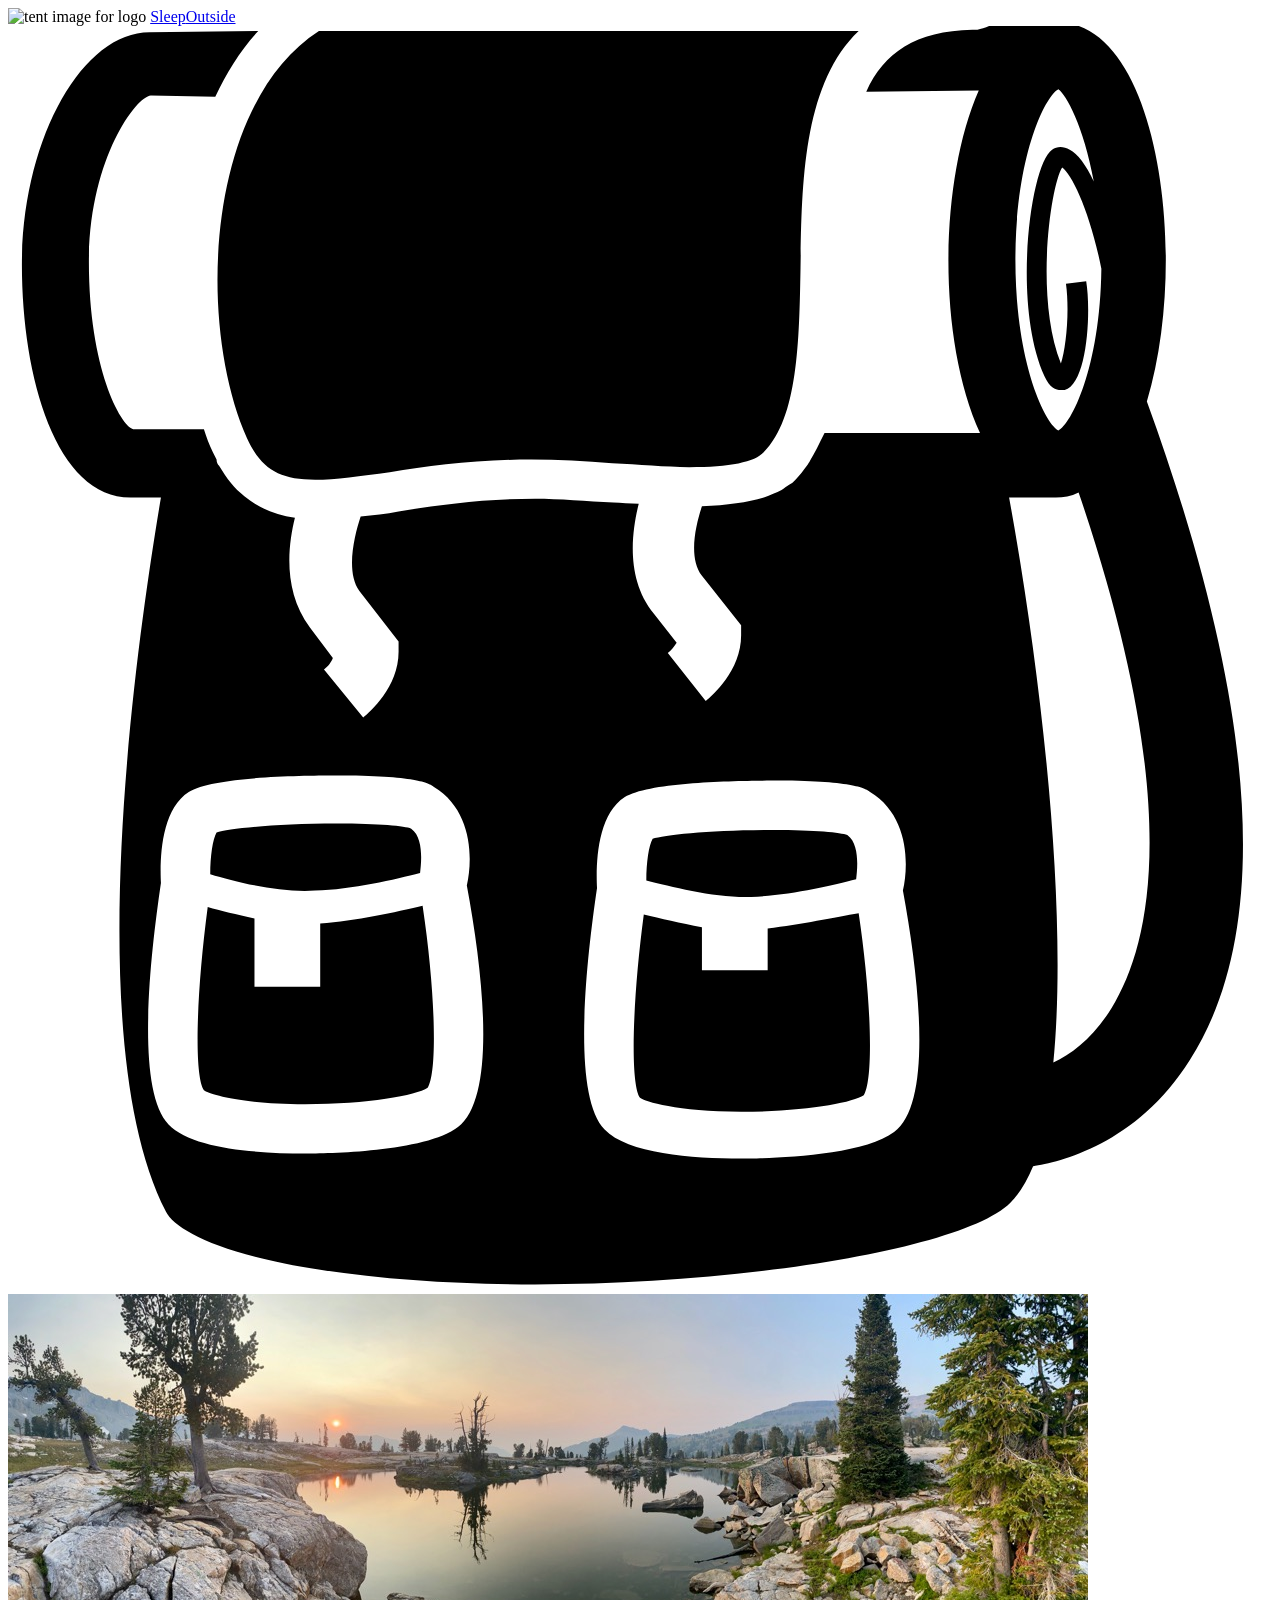
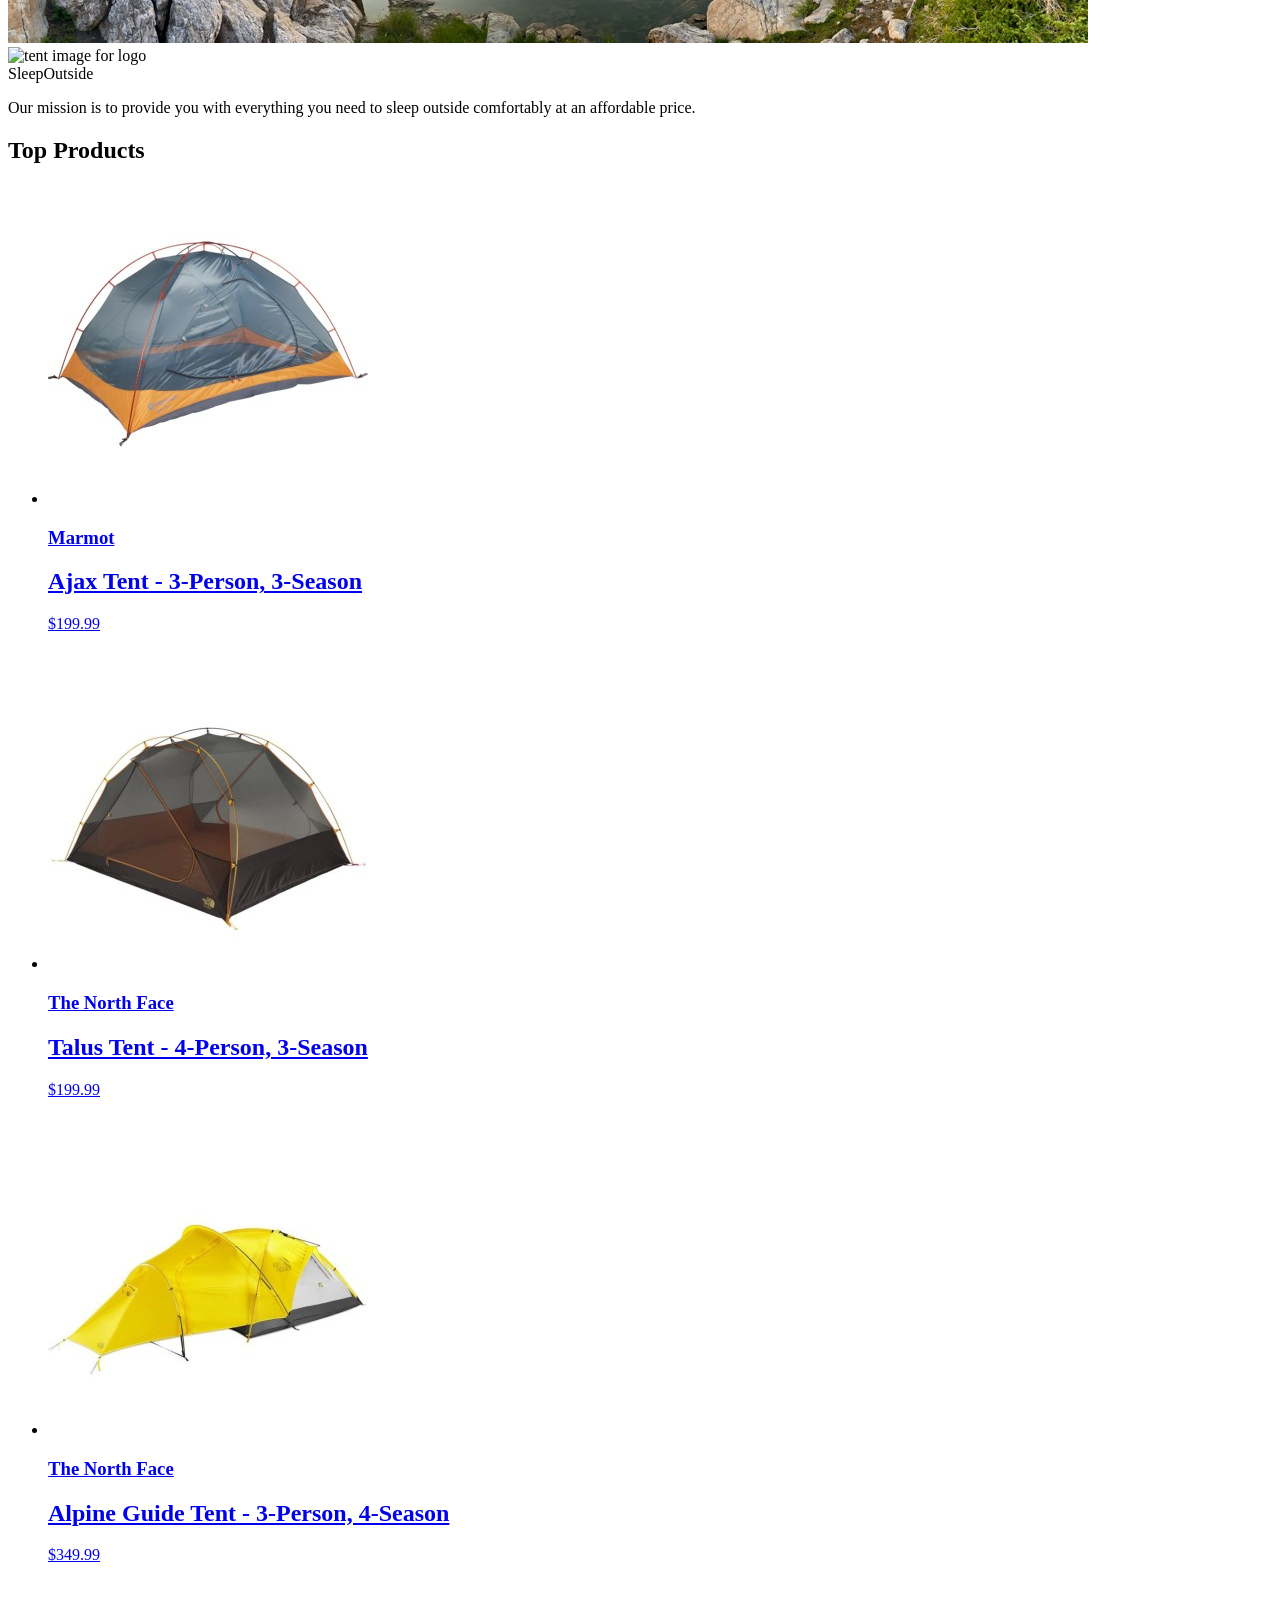
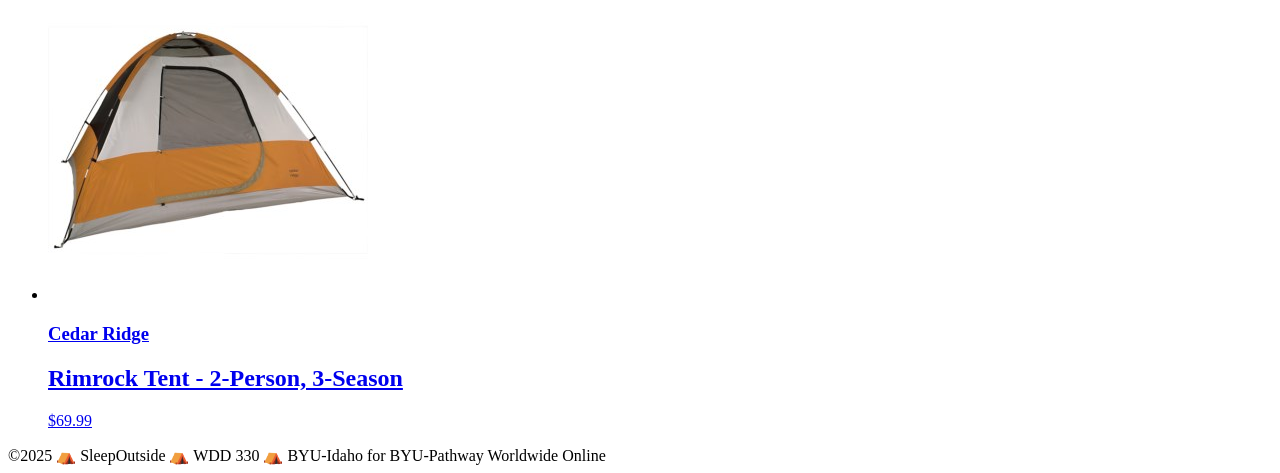
==== src/index.html @ 2abc9cc9 "created a template function" ====
<!doctype html>
<html lang="en">
  <head>
    <meta charset="UTF-8" />
    <meta name="viewport" content="width=device-width, initial-scale=1.0" />
    <title>Sleep Outside | Home</title>
    <link rel="stylesheet" href="/css/style.css" />
    <script src="js/main.js" type="module"></script>
  </head>

  <body>
    <header class="divider">
      <div class="logo">
        <img src="/images/noun_Tent_2517.svg" alt="tent image for logo" />
        <a href="index.html"> Sleep<span class="highlight">Outside</span></a>
      </div>
      <div class="cart">
        <a href="cart/index.html">
          <svg xmlns="http://www.w3.org/2000/svg" viewBox="0 0 100 100">
            <path
              d="M18.9 32.6c1.1 2.4 2.5 3.3 5.4 3.3 1.6 0 3.6-0.3 5.9-0.6 3.2-0.5 6.9-1 11.2-1 2.1 0 4.3 0.1 6.4 0.3 2.1 0.1 4.2 0.3 6.1 0.3 3.2 0 5.2-0.4 5.9-1.2 2.7-2.7 2.8-8.8 2.9-14.6 0.1-6.7 0.2-14.5 4.6-18.7 -0.5 0-1 0-1.6 0 -14.2 0-37.5 0-41.1 0C15.6 6.2 14.9 23.6 18.9 32.6z"
            />
            <path
              d="M90.1 29.7c1-3.3 1.5-7.3 1.5-11.2 0-9-2.7-18.8-8.6-18.8 -0.1 0-0.2 0-0.3 0L77.8-0.1c-0.3 0.2-0.8 0.3-1.1 0.4 0 0 0 0 0 0 -0.2 0-0.3 0-0.4 0 -4.5 0.1-7 1.8-8.4 4.9l8.9-0.1c-1.6 3.6-2.4 8.7-2.4 13.5 0 4.9 0.8 9.9 2.5 13.6l-12.3 0c-0.2 0.4-0.4 0.8-0.6 1.2 -0.2 0.4-0.4 0.7-0.6 1.1 -0.1 0.1-0.1 0.2-0.2 0.3 -0.3 0.4-0.5 0.7-0.9 1.1 0 0 0 0 0 0 0 0-0.1 0.1-0.1 0.1 -0.1 0.1-0.2 0.2-0.4 0.3 -0.2 0.1-0.4 0.3-0.6 0.4 0 0 0 0 0 0 -0.4 0.2-0.9 0.4-1.4 0.6 -1.3 0.4-2.9 0.6-4.9 0.7 -0.5 1.5-1.1 4.1 0 5.5l3.1 3.9 0 0.8c0 2.8-2.3 4.8-2.8 5.2l-3-3.8c0.3-0.2 0.5-0.5 0.7-0.8l-1.8-2.3c-2.2-2.7-1.8-6.3-1.2-8.7 -0.7 0-1.4-0.1-2-0.1 -2.1-0.1-4.3-0.3-6.2-0.3 -4.1 0-7.7 0.5-10.8 1 -1 0.2-2 0.3-3 0.4 -0.5 1.5-1.2 4.4-0.1 5.9l3.1 4 0 0.8c0 2.8-2.3 4.8-2.8 5.2l-3.1-3.8c0.3-0.2 0.6-0.6 0.7-0.9l-1.8-2.4c-2.1-2.8-1.8-6.3-1.2-8.7 -1.6-0.2-2.9-0.8-4-1.7h0c-0.8-0.6-1.4-1.4-2-2.4 -0.1-0.1-0.2-0.3-0.2-0.5 -0.1-0.2-0.2-0.4-0.3-0.6 -0.3-0.6-0.5-1.2-0.7-1.8l-5.6 0c-1-0.3-3.5-4.8-3.5-13.2 0-8.1 3.7-13.1 4.9-13.2L16.4 5.6c0.9-1.9 2-3.7 3.4-5.2L11.2 0.5c-5.4 0-10.1 8.6-10.1 18.4 0 8.9 2.7 18.4 8.6 18.4h2.4c-1.8 10.7-6.6 43 0.4 56.5 0.7 1.4 4.3 3.4 12.2 4.6 20.2 3.1 49.8-0.5 54.6-5.3 0.7-0.7 1.3-1.7 1.8-2.9 2-0.3 8.2-1.7 12.4-8.4C100.1 71.5 98.9 53.9 90.1 29.7zM35.6 87.1c-2.6 2-10.5 2.1-12.1 2.1 0 0 0 0 0 0 -3.9 0-9-0.4-10.8-2.3 -2.6-2.7-1.5-13-0.6-19.1 -0.1-1.9 0-5.8 2.2-7.2 1.9-1.2 8.7-1.3 11.6-1.3 6.4 0 7.4 0.6 7.8 0.9 3 1.8 3.1 5.6 2.6 7.8C37.7 75.5 38.6 84.8 35.6 87.1zM70.1 87.5c-2.6 2-10.5 2.1-12.1 2.1 0 0 0 0 0 0 -3.9 0-9-0.4-10.8-2.3 -2.6-2.7-1.5-13-0.6-19.1 -0.1-1.9 0-5.8 2.2-7.2 1.9-1.2 8.7-1.3 11.6-1.3 6.4 0 7.4 0.6 7.8 0.9 3 1.8 3.1 5.6 2.6 7.8C72.2 76 73.1 85.3 70.1 87.5zM85.9 12.3c-0.6-1.3-1.3-2.2-1.9-2.5 -0.5-0.3-1-0.3-1.4 0 -1.7 1.1-3.2 12.2-0.6 17.9 0.4 0.9 0.9 1.1 1.3 1.1 0.1 0 0.2 0 0.3 0 1.8-0.5 2.1-6.2 1.7-8.6l-1.6 0.2c0.3 2.2 0 5.1-0.4 6.3 -2.1-5.3-0.8-14.1 0.1-15.5 0.8 0.6 2.2 3.5 3.1 8 -0.1 7.9-2.4 12.3-3.4 12.8 -1-0.5-3.4-5.2-3.4-13.5 0-8.3 2.4-13 3.4-13.5C83.7 5.4 85.1 7.9 85.9 12.3zM87.3 77.7c-1.4 2.3-3.1 3.6-4.6 4.3 1.2-12.2-1-31-3.5-44.7h3.3c0.1 0 0.3 0 0.4 0 0.6 0 1.2-0.1 1.8-0.4C92.8 60.7 90.7 72.2 87.3 77.7z"
            />
            <path
              d="M24.7 71v5h-5.2v-5.4c-1.4-0.3-2.7-0.6-3.7-0.9 -0.9 6.8-1.1 13.3-0.3 14.5 0.4 0.3 2.9 1.1 8 1.1h0c5 0 8.8-0.7 9.7-1.3 0.8-1.3 0.6-7.7-0.4-14.4C30.7 70.1 27.5 70.8 24.7 71z"
            />
            <path
              d="M58.8 68.9c2.9-0.1 6.4-0.9 8.3-1.4 0.1-0.8 0.3-2.8-0.7-3.5 -0.5-0.2-2.5-0.4-5.9-0.4 -4.9 0-8.6 0.4-9.5 0.7 -0.3 0.5-0.5 1.9-0.5 3.3C52.5 68.1 56 69 58.8 68.9z"
            />
            <path
              d="M24.3 68.4c2.9-0.1 6.4-0.9 8.3-1.4 0.1-0.8 0.3-2.8-0.7-3.5 -0.5-0.2-2.5-0.4-5.9-0.4 -4.9 0-8.6 0.4-9.5 0.7 -0.3 0.5-0.5 1.9-0.5 3.3C18 67.7 21.5 68.6 24.3 68.4z"
            />
            <path
              d="M60.1 71.4v3.3h-5.2v-3.4c-1.7-0.3-3.3-0.7-4.6-1 -0.9 6.8-1.1 13.3-0.3 14.5 0.4 0.3 2.9 1.1 8 1.1h0c5 0 8.8-0.7 9.7-1.3 0.8-1.3 0.6-7.7-0.4-14.4C65.5 70.5 62.7 71.1 60.1 71.4z"
            />

            <!-- <text x="0" y="115" fill="#000000" font-size="5px" font-weight="bold" font-family="'Helvetica Neue', Helvetica, Arial-Unicode, Arial, Sans-serif">Created by Natalia Woodroffe</text>
            <text x="0" y="120" fill="#000000" font-size="5px" font-weight="bold" font-family="'Helvetica Neue', Helvetica, Arial-Unicode, Arial, Sans-serif">from the Noun Project</text> -->
          </svg>
        </a>
      </div>
    </header>
    <main class="divider">
      <div class="hero">
        <img
          src="/images/banner-sm.jpg"
          srcset="images/banner-sm.jpg 500w, images/banner.jpg"
          alt="image of a high mountain lake"
        />
        <div class="logo logo--square">
          <img src="/images/noun_Tent_2517.svg" alt="tent image for logo" />
          <div>Sleep<span class="highlight">Outside</span></div>
        </div>
        <div class="mission">
          <p>
            Our mission is to provide you with everything you need to sleep
            outside comfortably at an affordable price.
          </p>
        </div>
      </div>

      <section class="products">
        <h2>Top Products</h2>
        <ul class="product-list">
          <li class="product-card">
            <a href="product_pages/?product=880RR">
              <img
                src="images/tents/marmot-ajax-tent-3-person-3-season-in-pale-pumpkin-terracotta~p~880rr_01~320.jpg"
                alt="Marmot Ajax tent"
              />
              <h3 class="card__brand">Marmot</h3>
              <h2 class="card__name">Ajax Tent - 3-Person, 3-Season</h2>
              <p class="product-card__price">$199.99</p>
            </a>
          </li>
          <li class="product-card">
            <a href="product_pages/?product=985RF">
              <img
                src="images/tents/the-north-face-talus-tent-4-person-3-season-in-golden-oak-saffron-yellow~p~985rf_01~320.jpg"
                alt="Talus Tent - 4-Person, 3-Season"
              />
              <h3 class="card__brand">The North Face</h3>
              <h2 class="card__name">Talus Tent - 4-Person, 3-Season</h2>
              <p class="product-card__price">$199.99</p>
            </a>
          </li>
          <li class="product-card">
            <a href="product_pages/?product=985PR">
              <img
                src="images/tents/the-north-face-alpine-guide-tent-3-person-4-season-in-canary-yellow-high-rise-grey~p~985pr_01~320.jpg"
                alt="Alpine Guide Tent - 3-Person, 4-Season"
              />
              <h3 class="card__brand">The North Face</h3>
              <h2 class="card__name">Alpine Guide Tent - 3-Person, 4-Season</h2>
              <p class="product-card__price">$349.99</p>
            </a>
          </li>
          <li class="product-card">
            <a href="product_pages/?product=344YJ">
              <img
                src="images/tents/cedar-ridge-rimrock-tent-2-person-3-season-in-rust-clay~p~344yj_01~320.jpg"
                alt="Rimrock Tent - 2-Person, 3-Season"
              />
              <h3 class="card__brand">Cedar Ridge</h3>
              <h2 class="card__name">Rimrock Tent - 2-Person, 3-Season</h2>
              <p class="product-card__price">$69.99</p>
            </a>
          </li>
        </ul>
      </section>
    </main>
    <footer>
      &copy;2025 ⛺ SleepOutside ⛺ WDD 330 ⛺ BYU-Idaho for BYU-Pathway
      Worldwide Online
    </footer>
  </body>
</html>
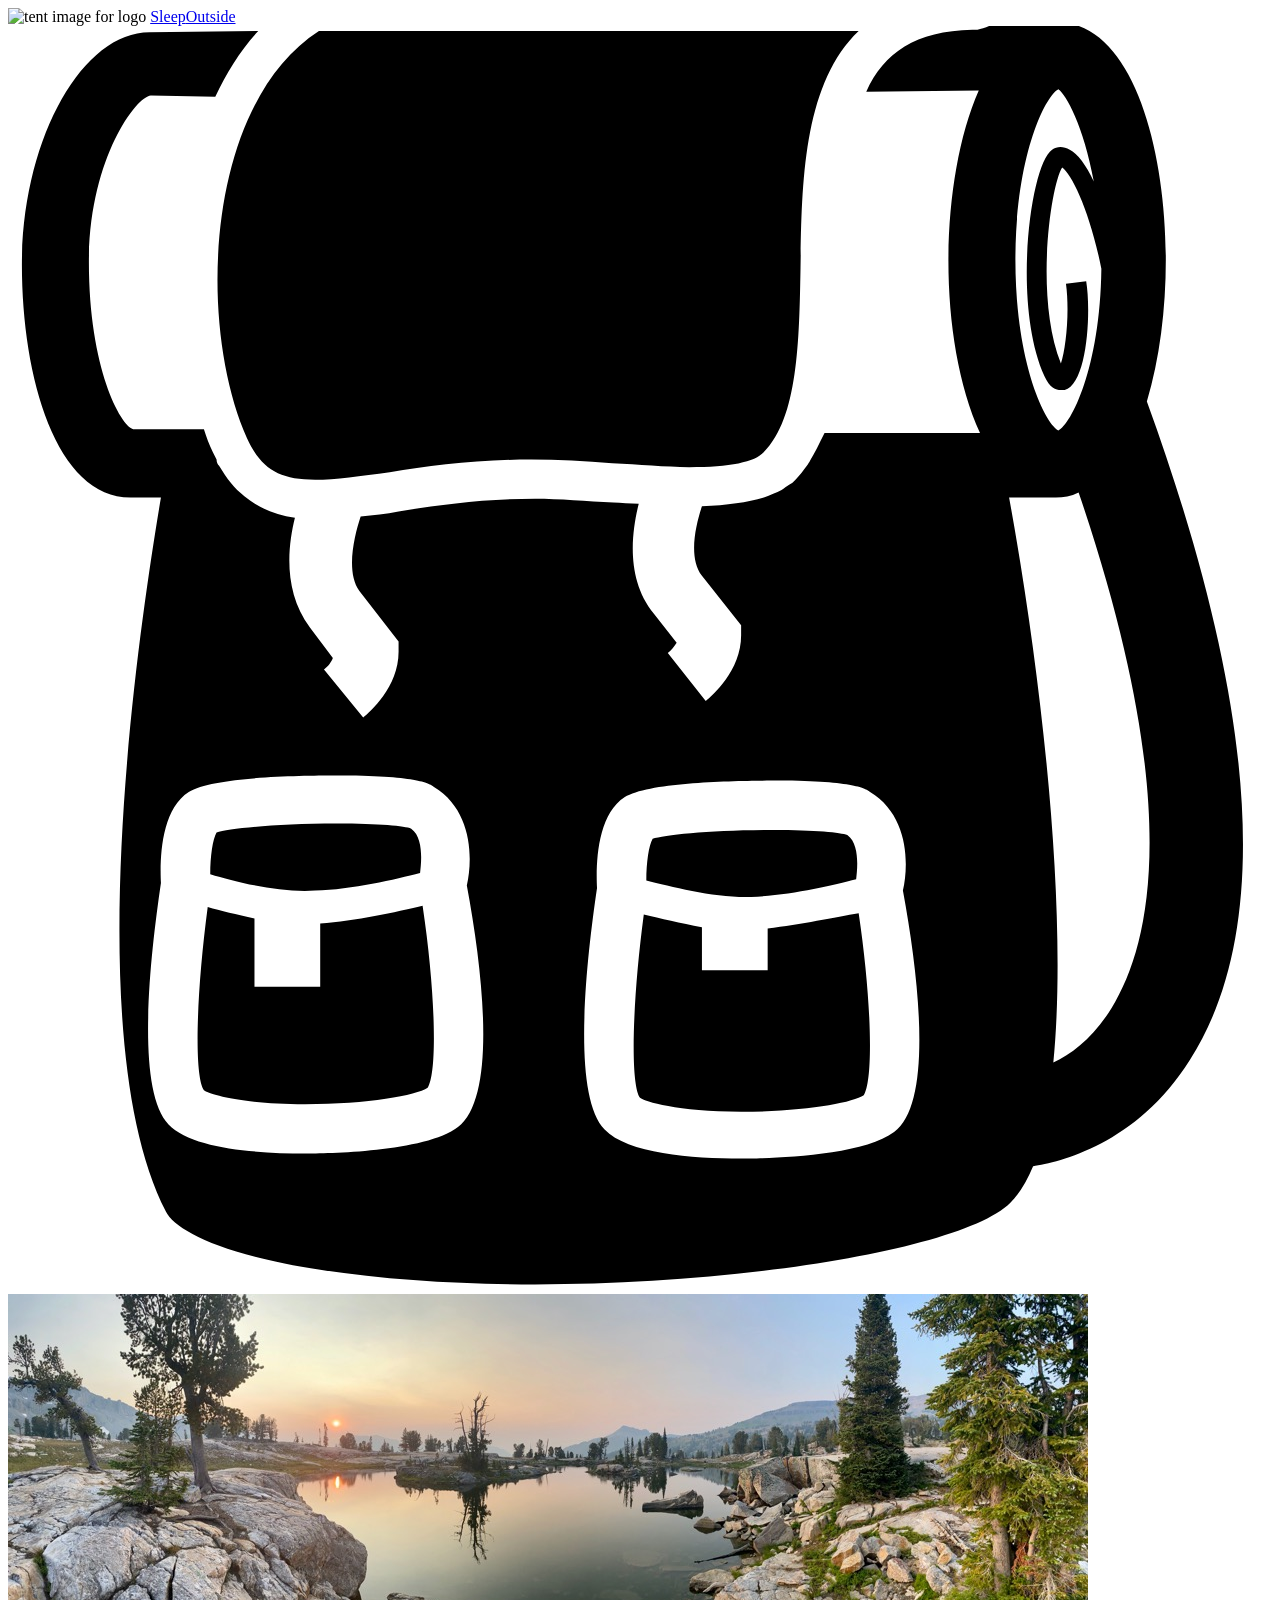
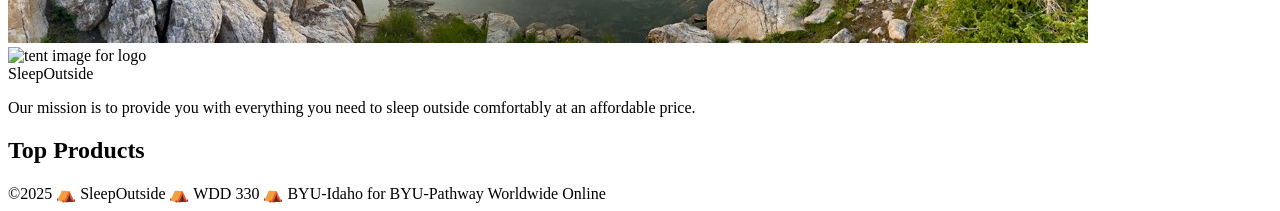
==== commit 497996ef: "completed" ====
--- a/src/index.html
+++ b/src/index.html
@@ -64,7 +64,7 @@
       <section class="products">
         <h2>Top Products</h2>
         <ul class="product-list">
-          <li class="product-card">
+          <!-- <li class="product-card">
             <a href="product_pages/?product=880RR">
               <img
                 src="images/tents/marmot-ajax-tent-3-person-3-season-in-pale-pumpkin-terracotta~p~880rr_01~320.jpg"
@@ -107,7 +107,7 @@
               <h2 class="card__name">Rimrock Tent - 2-Person, 3-Season</h2>
               <p class="product-card__price">$69.99</p>
             </a>
-          </li>
+          </li> -->
         </ul>
       </section>
     </main>
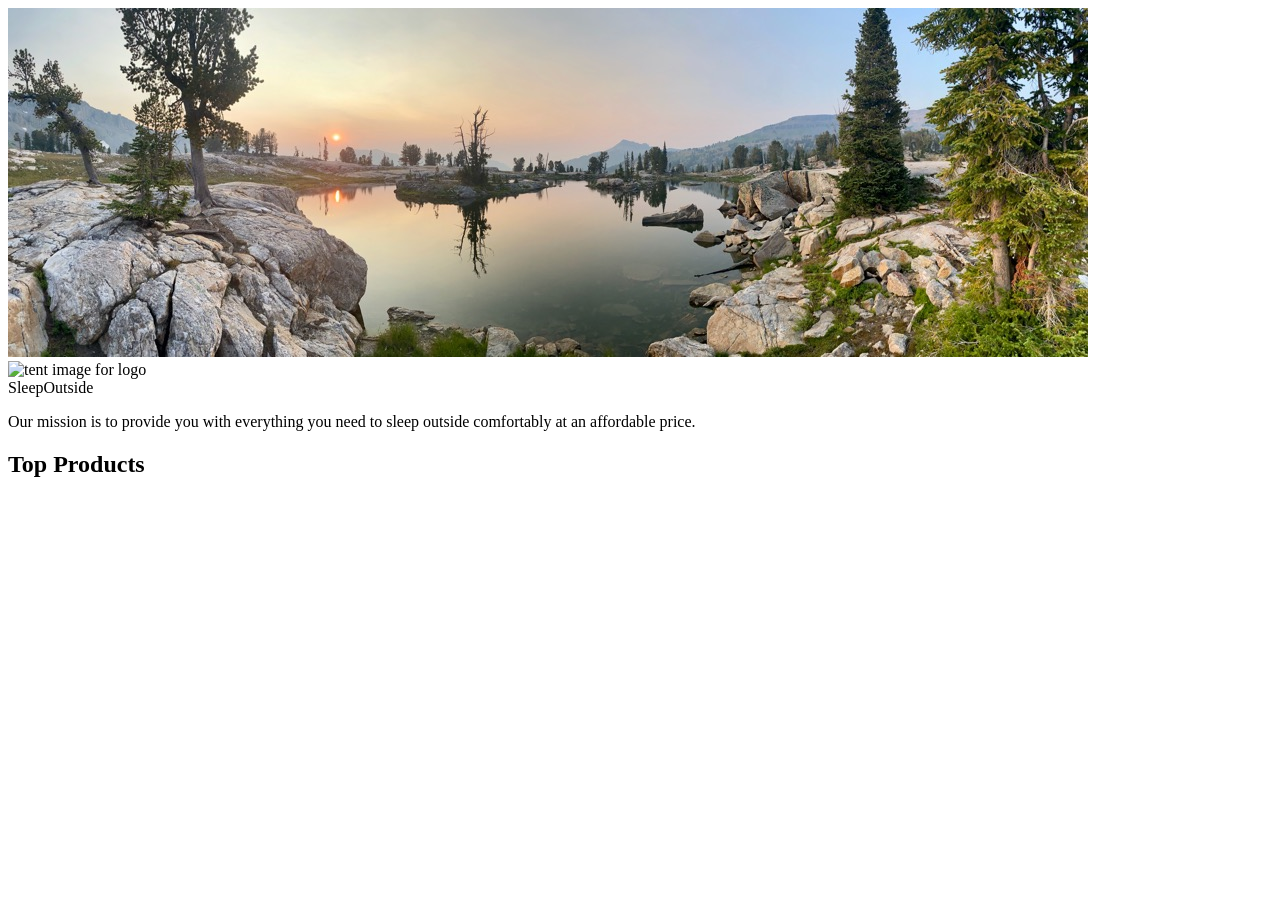
==== commit 15e0d73d: "Header + footer" ====
--- a/src/index.html
+++ b/src/index.html
@@ -9,8 +9,8 @@
   </head>
 
   <body>
-    <header class="divider">
-      <div class="logo">
+    <header class="divider" id="main-header">
+      <!-- <div class="logo">
         <img src="/images/noun_Tent_2517.svg" alt="tent image for logo" />
         <a href="index.html"> Sleep<span class="highlight">Outside</span></a>
       </div>
@@ -36,11 +36,11 @@
               d="M60.1 71.4v3.3h-5.2v-3.4c-1.7-0.3-3.3-0.7-4.6-1 -0.9 6.8-1.1 13.3-0.3 14.5 0.4 0.3 2.9 1.1 8 1.1h0c5 0 8.8-0.7 9.7-1.3 0.8-1.3 0.6-7.7-0.4-14.4C65.5 70.5 62.7 71.1 60.1 71.4z"
             />
 
-            <!-- <text x="0" y="115" fill="#000000" font-size="5px" font-weight="bold" font-family="'Helvetica Neue', Helvetica, Arial-Unicode, Arial, Sans-serif">Created by Natalia Woodroffe</text>
-            <text x="0" y="120" fill="#000000" font-size="5px" font-weight="bold" font-family="'Helvetica Neue', Helvetica, Arial-Unicode, Arial, Sans-serif">from the Noun Project</text> -->
+            --<text x="0" y="115" fill="#000000" font-size="5px" font-weight="bold" font-family="'Helvetica Neue', Helvetica, Arial-Unicode, Arial, Sans-serif">Created by Natalia Woodroffe</text>
+            <text x="0" y="120" fill="#000000" font-size="5px" font-weight="bold" font-family="'Helvetica Neue', Helvetica, Arial-Unicode, Arial, Sans-serif">from the Noun Project</text>--
           </svg>
         </a>
-      </div>
+      </div>-->
     </header>
     <main class="divider">
       <div class="hero">
@@ -111,9 +111,9 @@
         </ul>
       </section>
     </main>
-    <footer>
-      &copy;2025 ⛺ SleepOutside ⛺ WDD 330 ⛺ BYU-Idaho for BYU-Pathway
-      Worldwide Online
+    <footer id="main-footer">
+      <!-- &copy;2025 ⛺ SleepOutside ⛺ WDD 330 ⛺ BYU-Idaho for BYU-Pathway
+      Worldwide Online-->
     </footer>
   </body>
 </html>
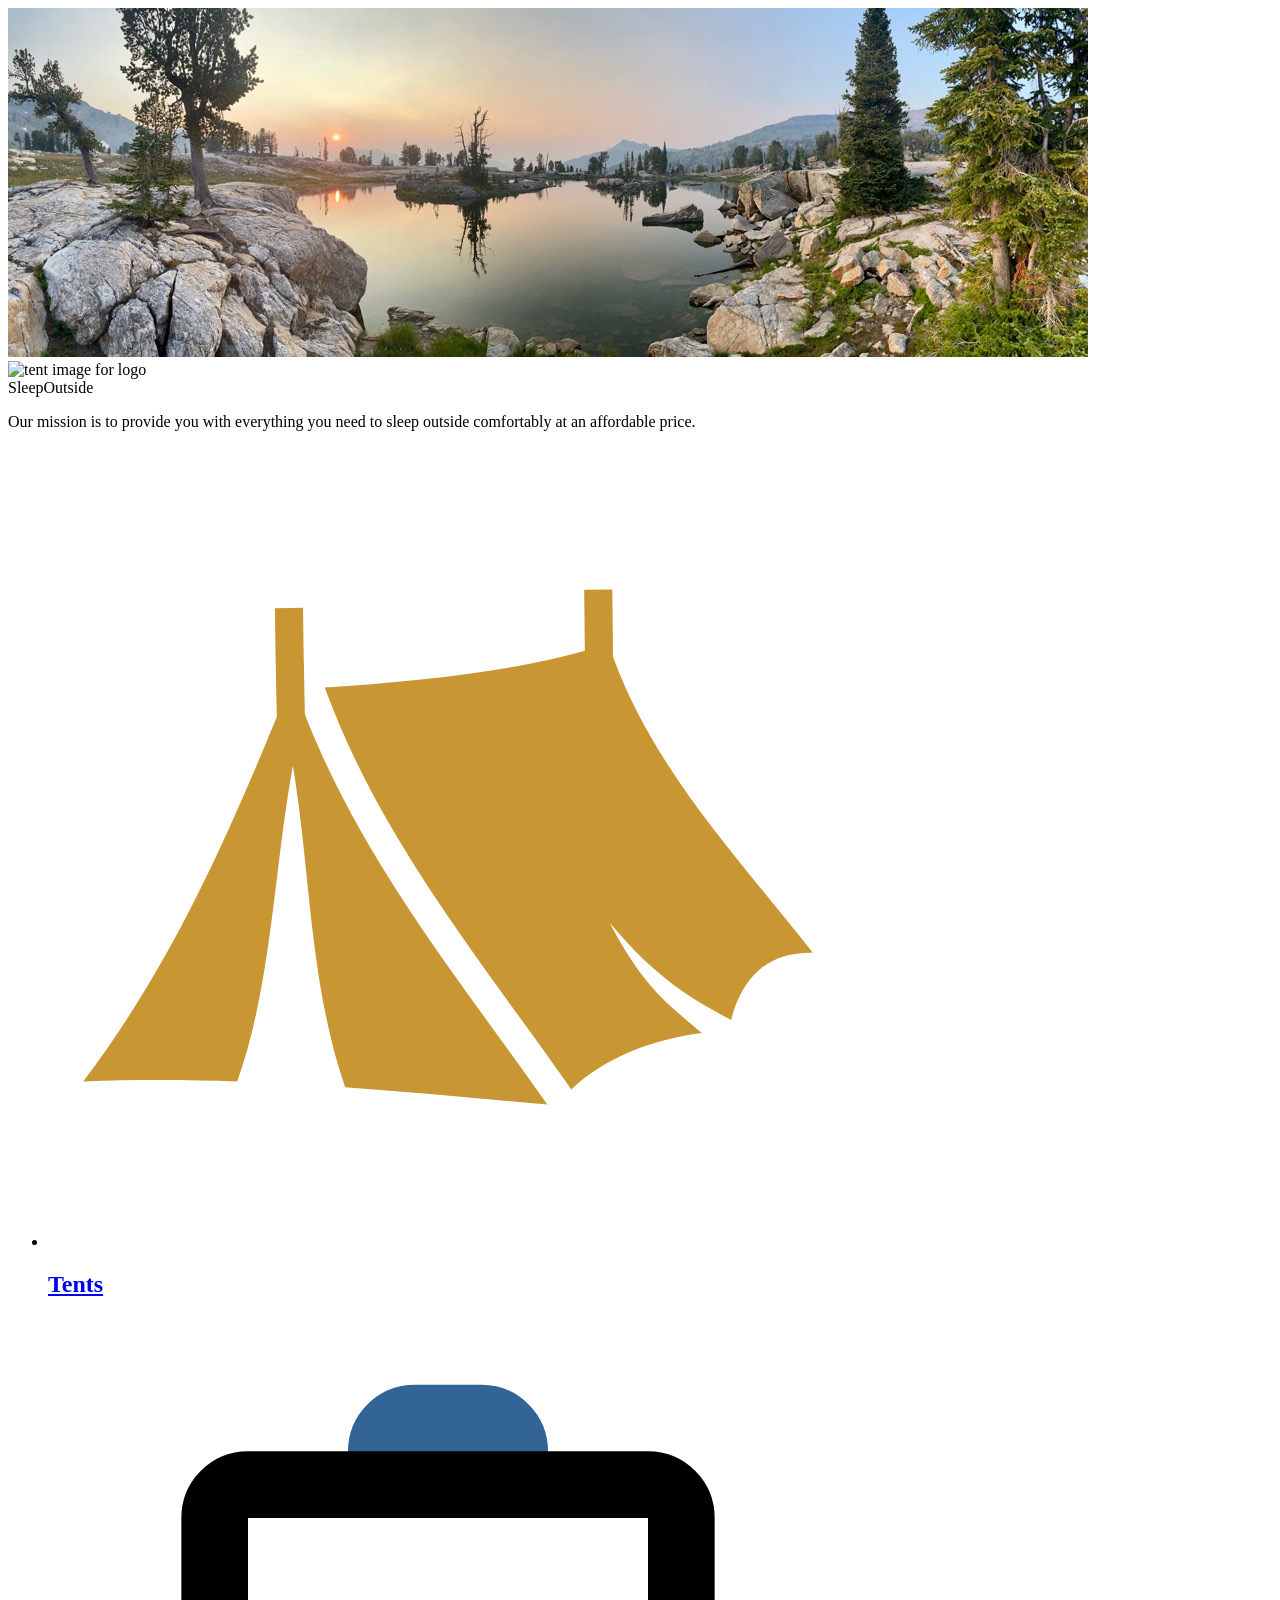
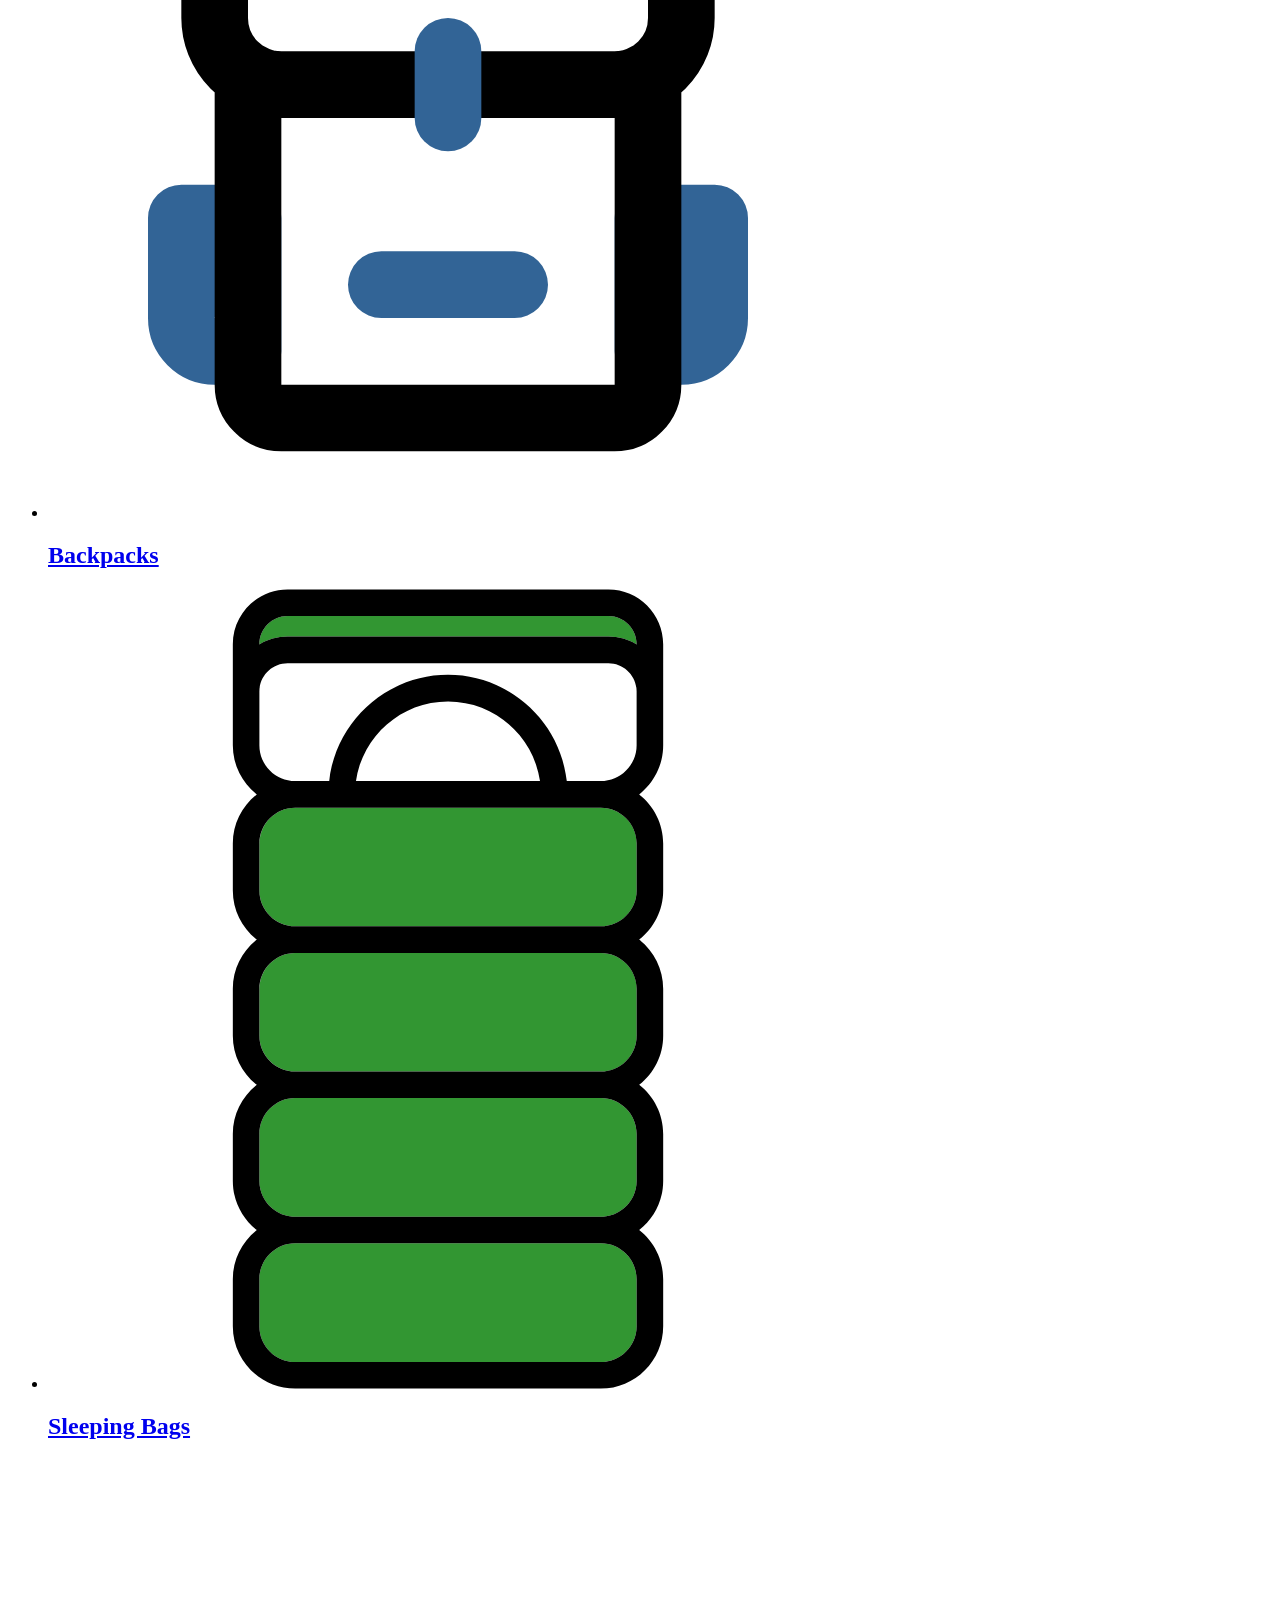
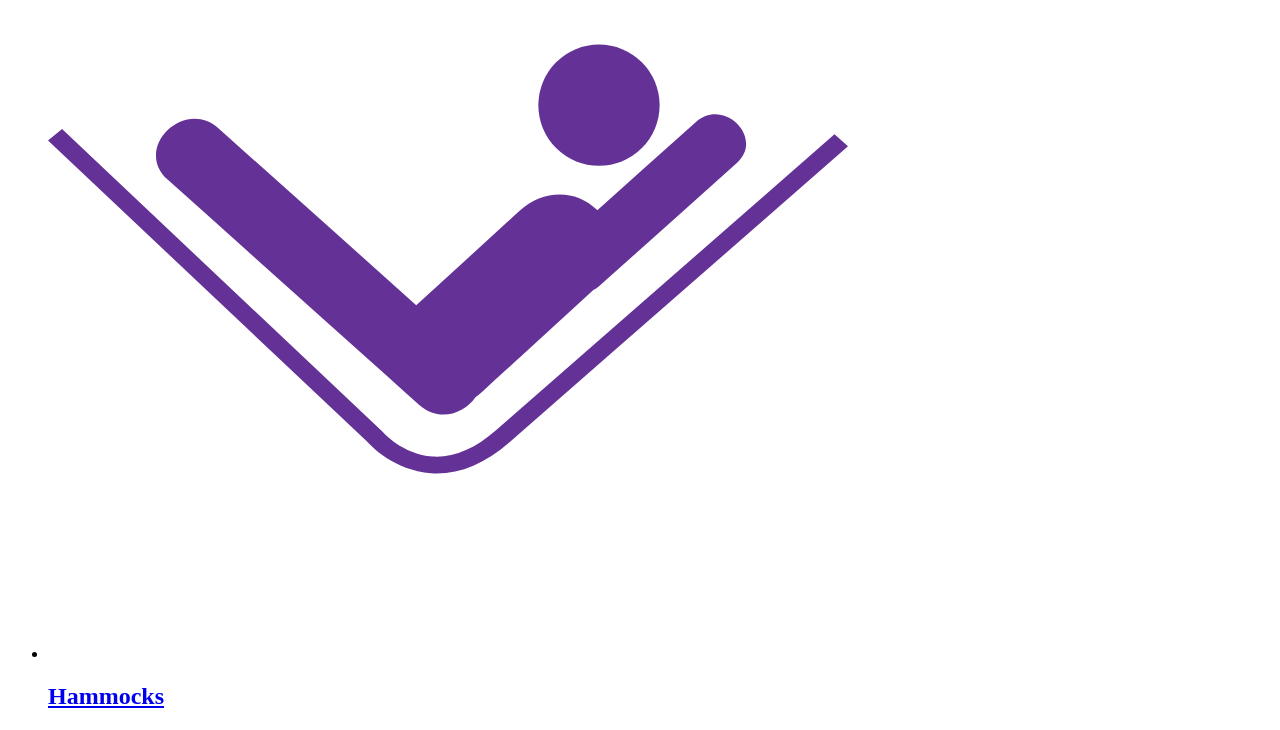
==== commit 7604348c: "Expand inventory" ====
--- a/src/index.html
+++ b/src/index.html
@@ -62,52 +62,31 @@
       </div>
 
       <section class="products">
-        <h2>Top Products</h2>
-        <ul class="product-list">
-          <!-- <li class="product-card">
-            <a href="product_pages/?product=880RR">
-              <img
-                src="images/tents/marmot-ajax-tent-3-person-3-season-in-pale-pumpkin-terracotta~p~880rr_01~320.jpg"
-                alt="Marmot Ajax tent"
-              />
-              <h3 class="card__brand">Marmot</h3>
-              <h2 class="card__name">Ajax Tent - 3-Person, 3-Season</h2>
-              <p class="product-card__price">$199.99</p>
+        <ul class="product-grid">
+          <li>
+            <a href="product_listing/index.html?category=tents">
+              <img src="images/tents.svg" alt="Tents" />
+              <h2>Tents</h2>
             </a>
           </li>
-          <li class="product-card">
-            <a href="product_pages/?product=985RF">
-              <img
-                src="images/tents/the-north-face-talus-tent-4-person-3-season-in-golden-oak-saffron-yellow~p~985rf_01~320.jpg"
-                alt="Talus Tent - 4-Person, 3-Season"
-              />
-              <h3 class="card__brand">The North Face</h3>
-              <h2 class="card__name">Talus Tent - 4-Person, 3-Season</h2>
-              <p class="product-card__price">$199.99</p>
+          <li>
+            <a href="product_listing/index.html?category=backpacks">
+              <img src="images/backpacks.svg" alt="Backpacks" />
+              <h2>Backpacks</h2>
             </a>
           </li>
-          <li class="product-card">
-            <a href="product_pages/?product=985PR">
-              <img
-                src="images/tents/the-north-face-alpine-guide-tent-3-person-4-season-in-canary-yellow-high-rise-grey~p~985pr_01~320.jpg"
-                alt="Alpine Guide Tent - 3-Person, 4-Season"
-              />
-              <h3 class="card__brand">The North Face</h3>
-              <h2 class="card__name">Alpine Guide Tent - 3-Person, 4-Season</h2>
-              <p class="product-card__price">$349.99</p>
+          <li>
+            <a href="product_listing/index.html?category=sleeping-bags">
+              <img src="images/sleepingbags.svg" alt="Sleeping Bags" />
+              <h2>Sleeping Bags</h2>
             </a>
           </li>
-          <li class="product-card">
-            <a href="product_pages/?product=344YJ">
-              <img
-                src="images/tents/cedar-ridge-rimrock-tent-2-person-3-season-in-rust-clay~p~344yj_01~320.jpg"
-                alt="Rimrock Tent - 2-Person, 3-Season"
-              />
-              <h3 class="card__brand">Cedar Ridge</h3>
-              <h2 class="card__name">Rimrock Tent - 2-Person, 3-Season</h2>
-              <p class="product-card__price">$69.99</p>
+          <li>
+            <a href="product_listing/index.html?category=hammocks">
+              <img src="images/hammocks.svg" alt="Hammocks" />
+              <h2>Hammocks</h2>
             </a>
-          </li> -->
+          </li>
         </ul>
       </section>
     </main>
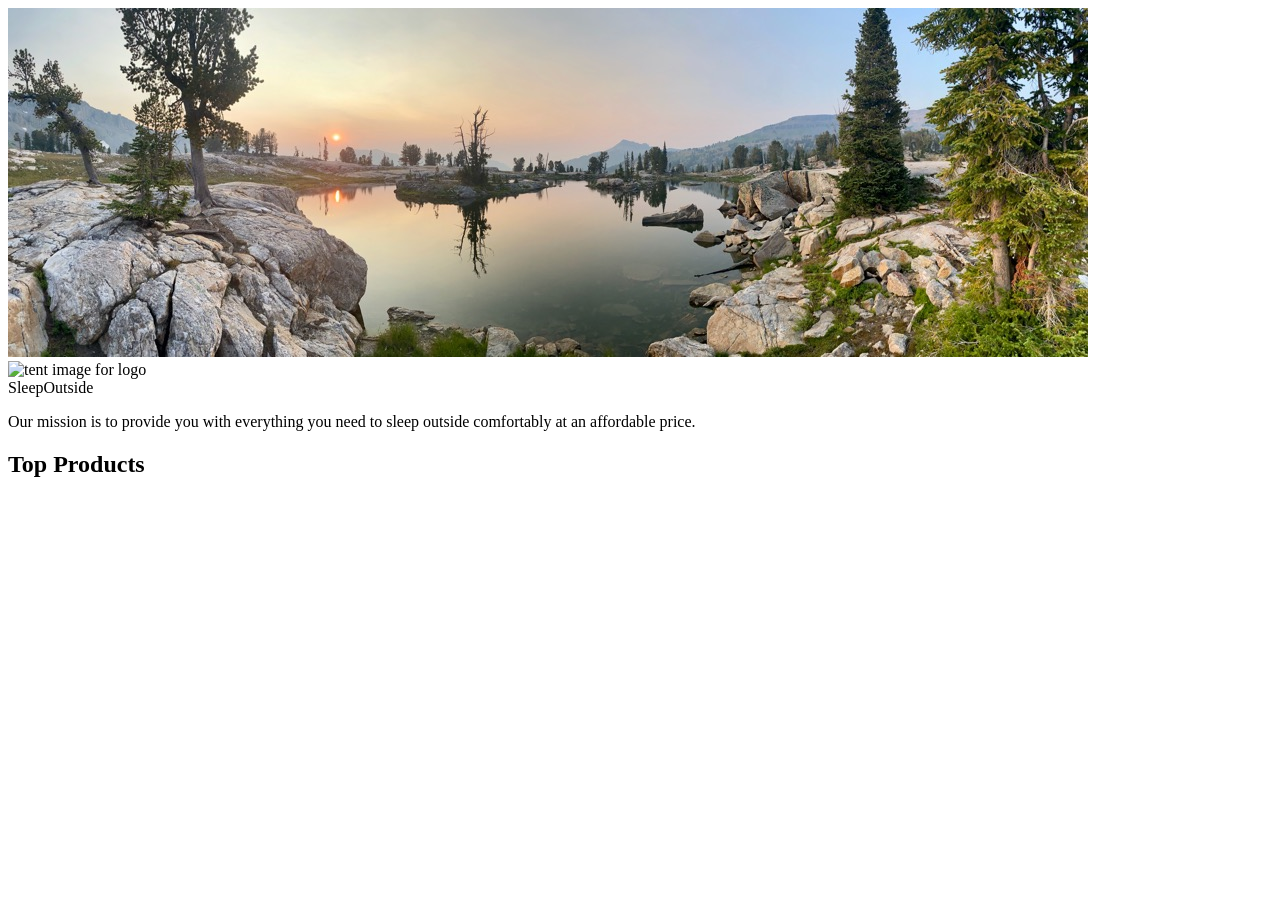
==== commit 649e7374: "Merge branch 'main' into aa--individual2" ====
--- a/src/index.html
+++ b/src/index.html
@@ -62,31 +62,52 @@
       </div>
 
       <section class="products">
-        <ul class="product-grid">
-          <li>
-            <a href="product_listing/index.html?category=tents">
-              <img src="images/tents.svg" alt="Tents" />
-              <h2>Tents</h2>
+        <h2>Top Products</h2>
+        <ul class="product-list">
+          <!-- <li class="product-card">
+            <a href="product_pages/?product=880RR">
+              <img
+                src="images/tents/marmot-ajax-tent-3-person-3-season-in-pale-pumpkin-terracotta~p~880rr_01~320.jpg"
+                alt="Marmot Ajax tent"
+              />
+              <h3 class="card__brand">Marmot</h3>
+              <h2 class="card__name">Ajax Tent - 3-Person, 3-Season</h2>
+              <p class="product-card__price">$199.99</p>
             </a>
           </li>
-          <li>
-            <a href="product_listing/index.html?category=backpacks">
-              <img src="images/backpacks.svg" alt="Backpacks" />
-              <h2>Backpacks</h2>
+          <li class="product-card">
+            <a href="product_pages/?product=985RF">
+              <img
+                src="images/tents/the-north-face-talus-tent-4-person-3-season-in-golden-oak-saffron-yellow~p~985rf_01~320.jpg"
+                alt="Talus Tent - 4-Person, 3-Season"
+              />
+              <h3 class="card__brand">The North Face</h3>
+              <h2 class="card__name">Talus Tent - 4-Person, 3-Season</h2>
+              <p class="product-card__price">$199.99</p>
             </a>
           </li>
-          <li>
-            <a href="product_listing/index.html?category=sleeping-bags">
-              <img src="images/sleepingbags.svg" alt="Sleeping Bags" />
-              <h2>Sleeping Bags</h2>
+          <li class="product-card">
+            <a href="product_pages/?product=985PR">
+              <img
+                src="images/tents/the-north-face-alpine-guide-tent-3-person-4-season-in-canary-yellow-high-rise-grey~p~985pr_01~320.jpg"
+                alt="Alpine Guide Tent - 3-Person, 4-Season"
+              />
+              <h3 class="card__brand">The North Face</h3>
+              <h2 class="card__name">Alpine Guide Tent - 3-Person, 4-Season</h2>
+              <p class="product-card__price">$349.99</p>
             </a>
           </li>
-          <li>
-            <a href="product_listing/index.html?category=hammocks">
-              <img src="images/hammocks.svg" alt="Hammocks" />
-              <h2>Hammocks</h2>
+          <li class="product-card">
+            <a href="product_pages/?product=344YJ">
+              <img
+                src="images/tents/cedar-ridge-rimrock-tent-2-person-3-season-in-rust-clay~p~344yj_01~320.jpg"
+                alt="Rimrock Tent - 2-Person, 3-Season"
+              />
+              <h3 class="card__brand">Cedar Ridge</h3>
+              <h2 class="card__name">Rimrock Tent - 2-Person, 3-Season</h2>
+              <p class="product-card__price">$69.99</p>
             </a>
-          </li>
+          </li> -->
         </ul>
       </section>
     </main>
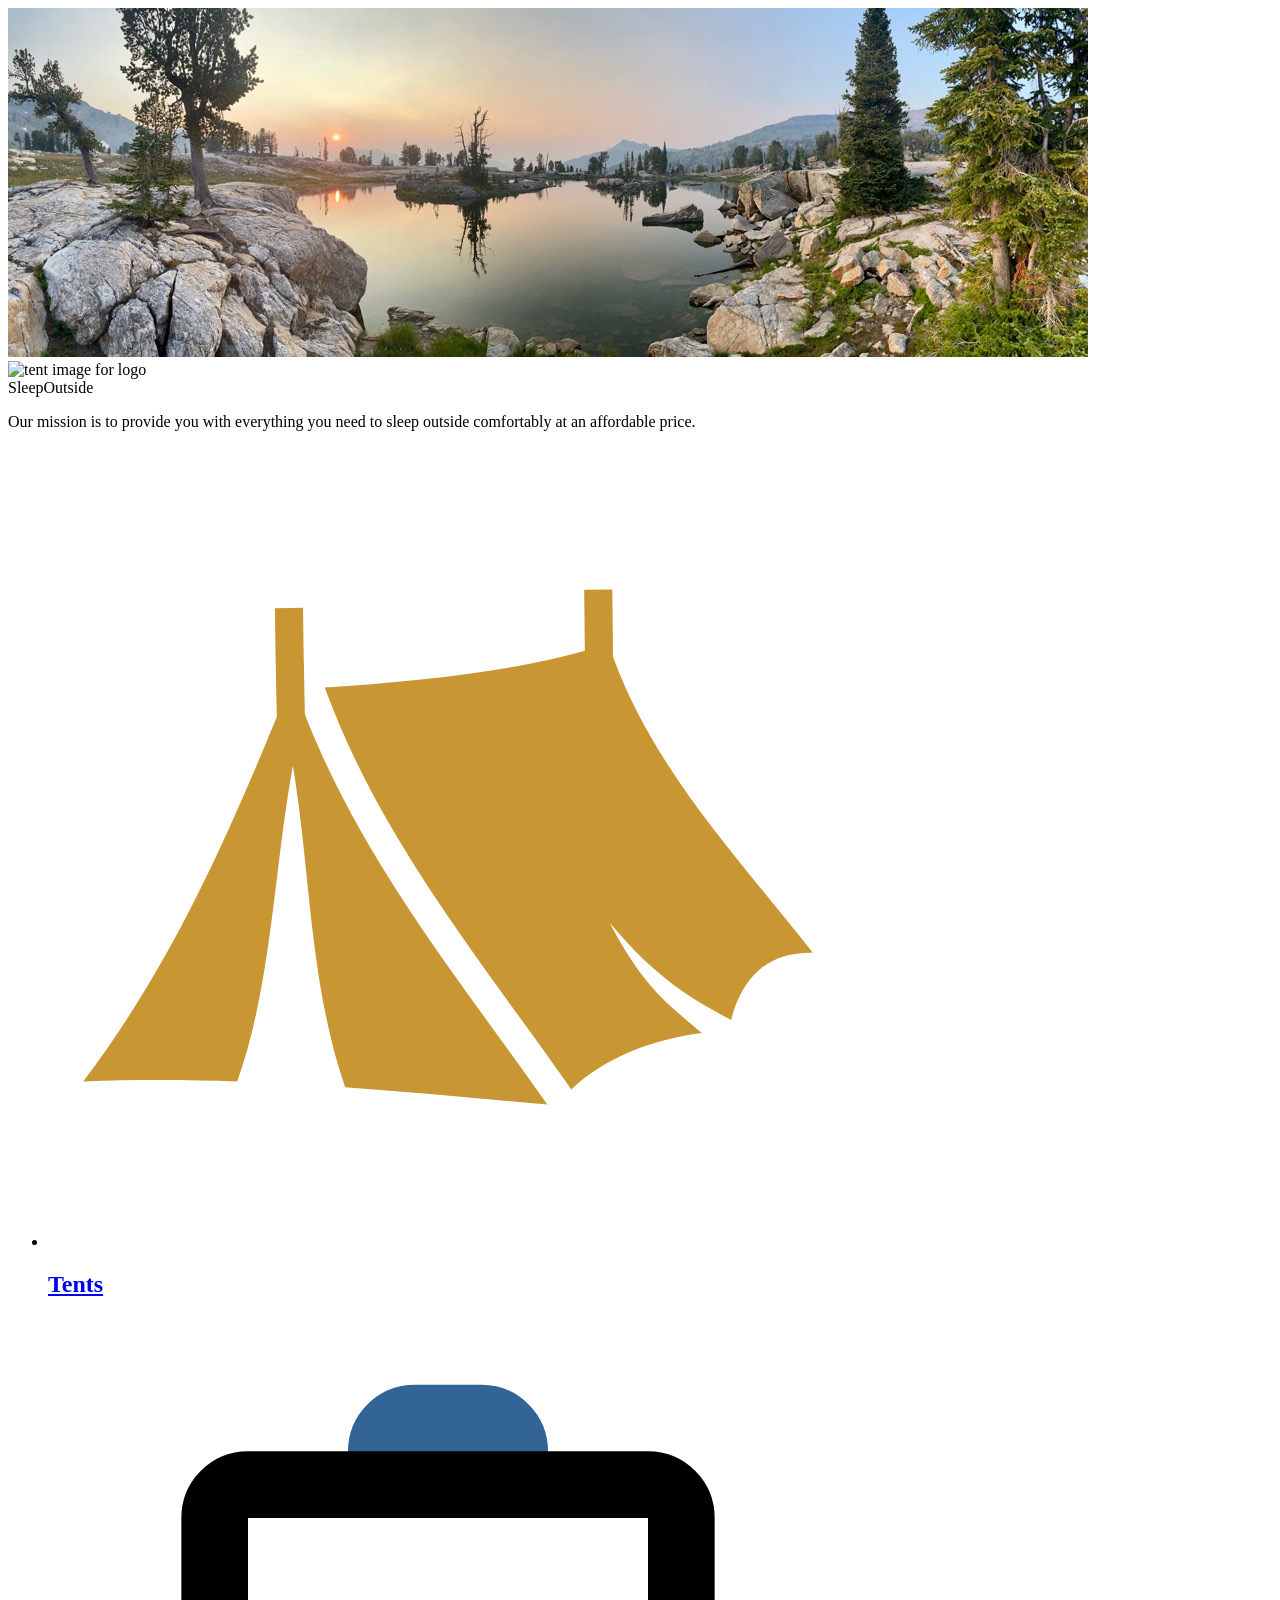
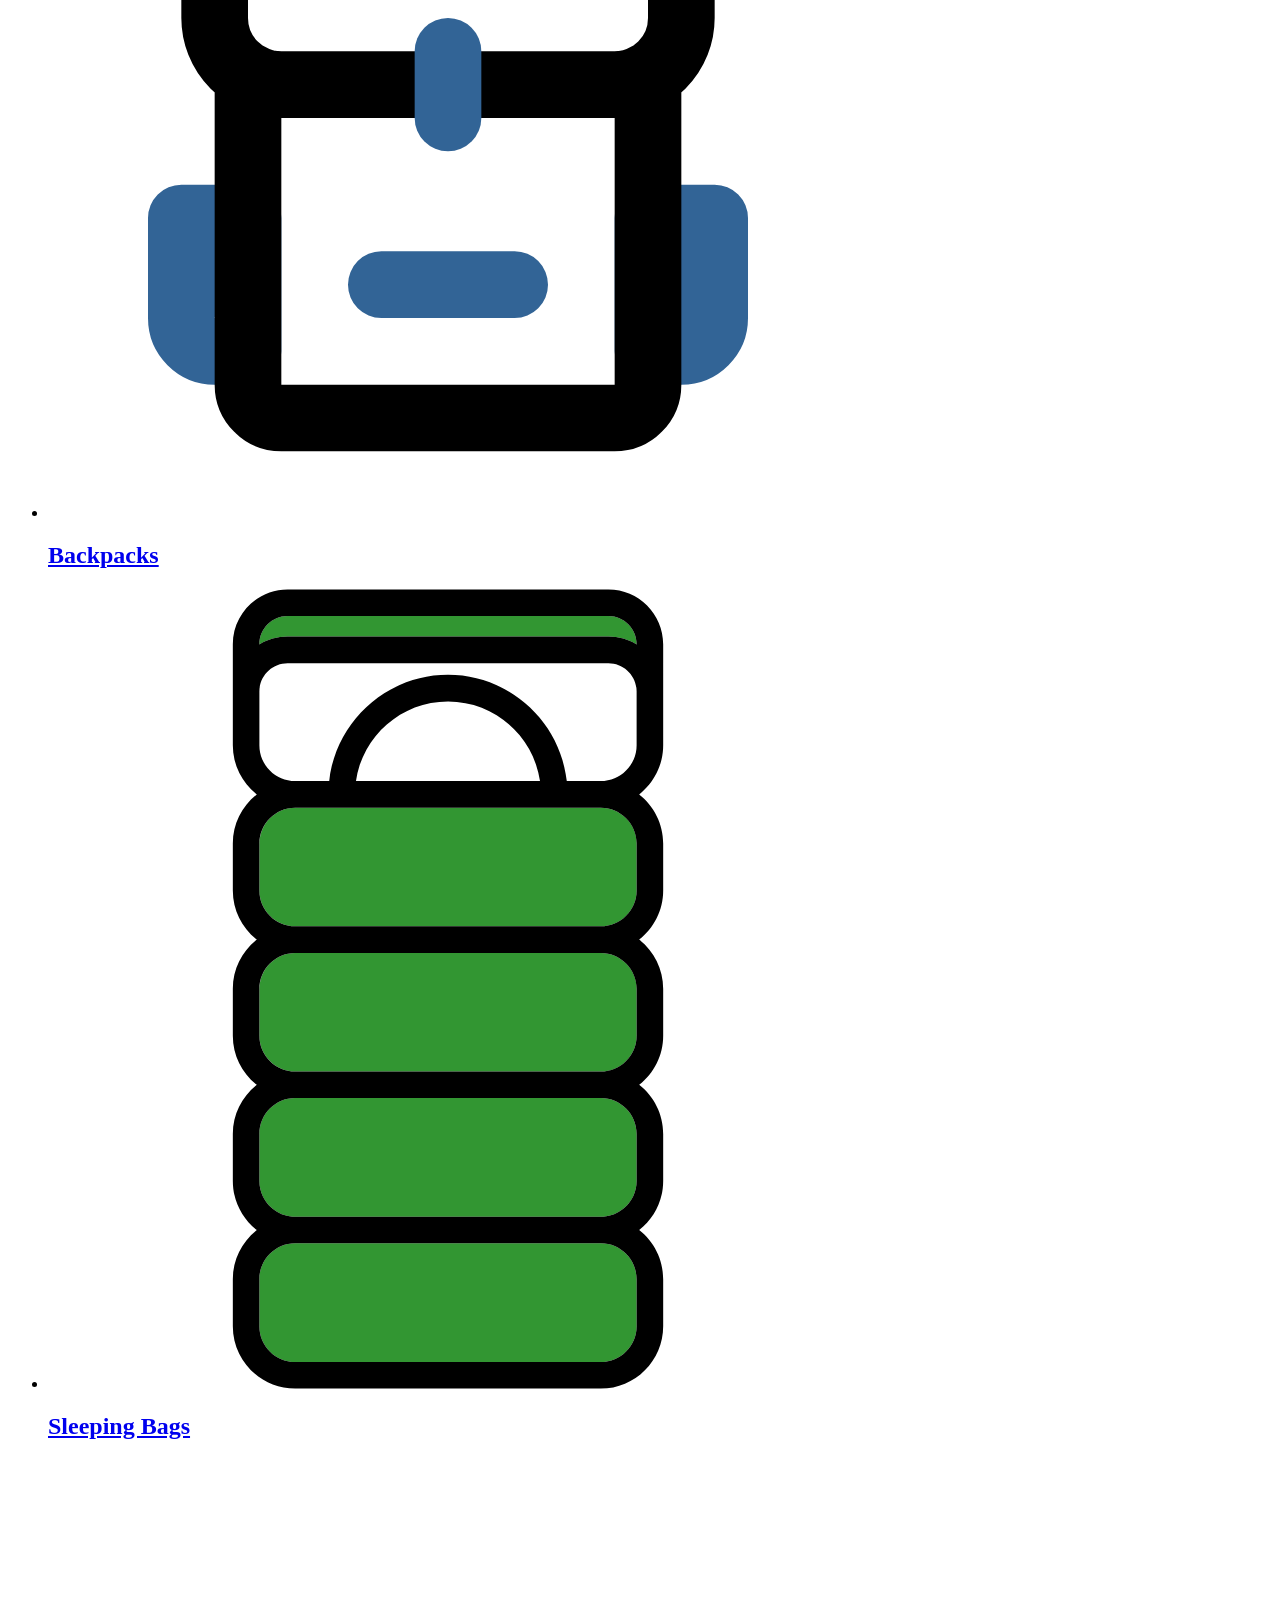
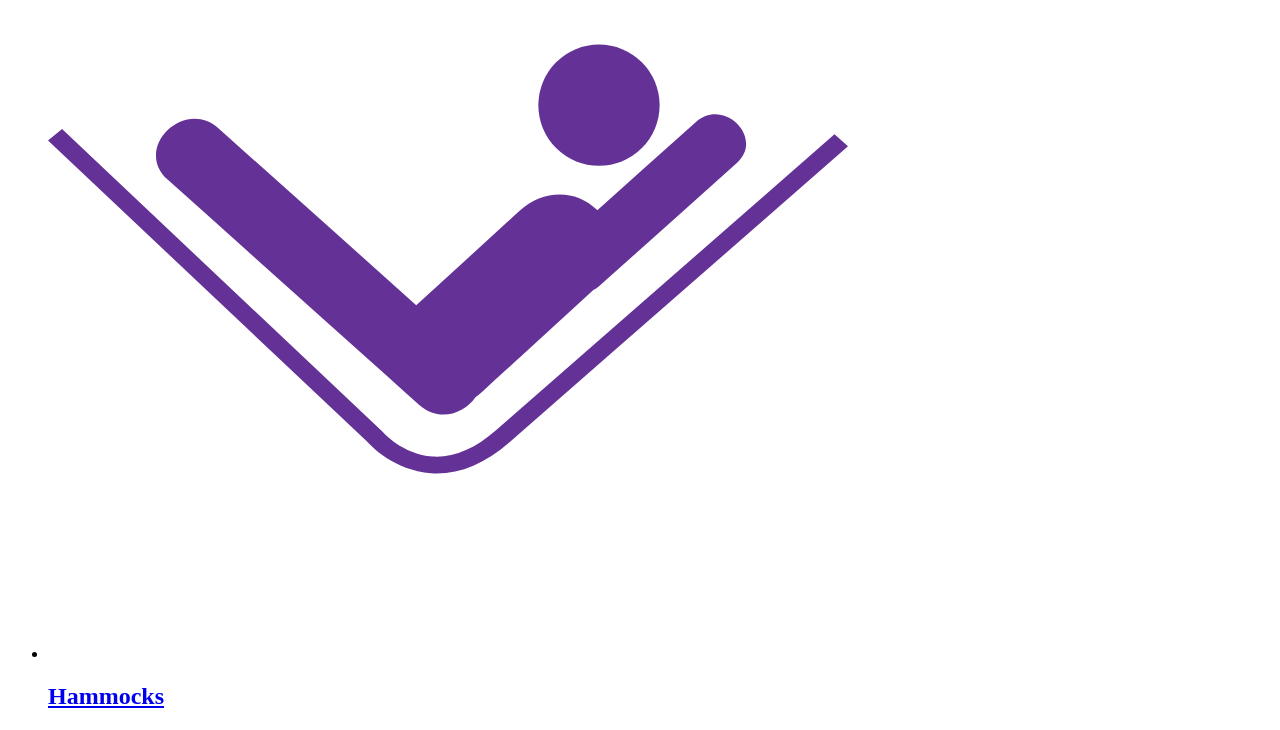
==== commit 405da529: "Merge pull request #9 from melcary/mc--individual3 Expand inventory" ====
--- a/src/index.html
+++ b/src/index.html
@@ -62,52 +62,31 @@
       </div>
 
       <section class="products">
-        <h2>Top Products</h2>
-        <ul class="product-list">
-          <!-- <li class="product-card">
-            <a href="product_pages/?product=880RR">
-              <img
-                src="images/tents/marmot-ajax-tent-3-person-3-season-in-pale-pumpkin-terracotta~p~880rr_01~320.jpg"
-                alt="Marmot Ajax tent"
-              />
-              <h3 class="card__brand">Marmot</h3>
-              <h2 class="card__name">Ajax Tent - 3-Person, 3-Season</h2>
-              <p class="product-card__price">$199.99</p>
+        <ul class="product-grid">
+          <li>
+            <a href="product_listing/index.html?category=tents">
+              <img src="images/tents.svg" alt="Tents" />
+              <h2>Tents</h2>
             </a>
           </li>
-          <li class="product-card">
-            <a href="product_pages/?product=985RF">
-              <img
-                src="images/tents/the-north-face-talus-tent-4-person-3-season-in-golden-oak-saffron-yellow~p~985rf_01~320.jpg"
-                alt="Talus Tent - 4-Person, 3-Season"
-              />
-              <h3 class="card__brand">The North Face</h3>
-              <h2 class="card__name">Talus Tent - 4-Person, 3-Season</h2>
-              <p class="product-card__price">$199.99</p>
+          <li>
+            <a href="product_listing/index.html?category=backpacks">
+              <img src="images/backpacks.svg" alt="Backpacks" />
+              <h2>Backpacks</h2>
             </a>
           </li>
-          <li class="product-card">
-            <a href="product_pages/?product=985PR">
-              <img
-                src="images/tents/the-north-face-alpine-guide-tent-3-person-4-season-in-canary-yellow-high-rise-grey~p~985pr_01~320.jpg"
-                alt="Alpine Guide Tent - 3-Person, 4-Season"
-              />
-              <h3 class="card__brand">The North Face</h3>
-              <h2 class="card__name">Alpine Guide Tent - 3-Person, 4-Season</h2>
-              <p class="product-card__price">$349.99</p>
+          <li>
+            <a href="product_listing/index.html?category=sleeping-bags">
+              <img src="images/sleepingbags.svg" alt="Sleeping Bags" />
+              <h2>Sleeping Bags</h2>
             </a>
           </li>
-          <li class="product-card">
-            <a href="product_pages/?product=344YJ">
-              <img
-                src="images/tents/cedar-ridge-rimrock-tent-2-person-3-season-in-rust-clay~p~344yj_01~320.jpg"
-                alt="Rimrock Tent - 2-Person, 3-Season"
-              />
-              <h3 class="card__brand">Cedar Ridge</h3>
-              <h2 class="card__name">Rimrock Tent - 2-Person, 3-Season</h2>
-              <p class="product-card__price">$69.99</p>
+          <li>
+            <a href="product_listing/index.html?category=hammocks">
+              <img src="images/hammocks.svg" alt="Hammocks" />
+              <h2>Hammocks</h2>
             </a>
-          </li> -->
+          </li>
         </ul>
       </section>
     </main>
